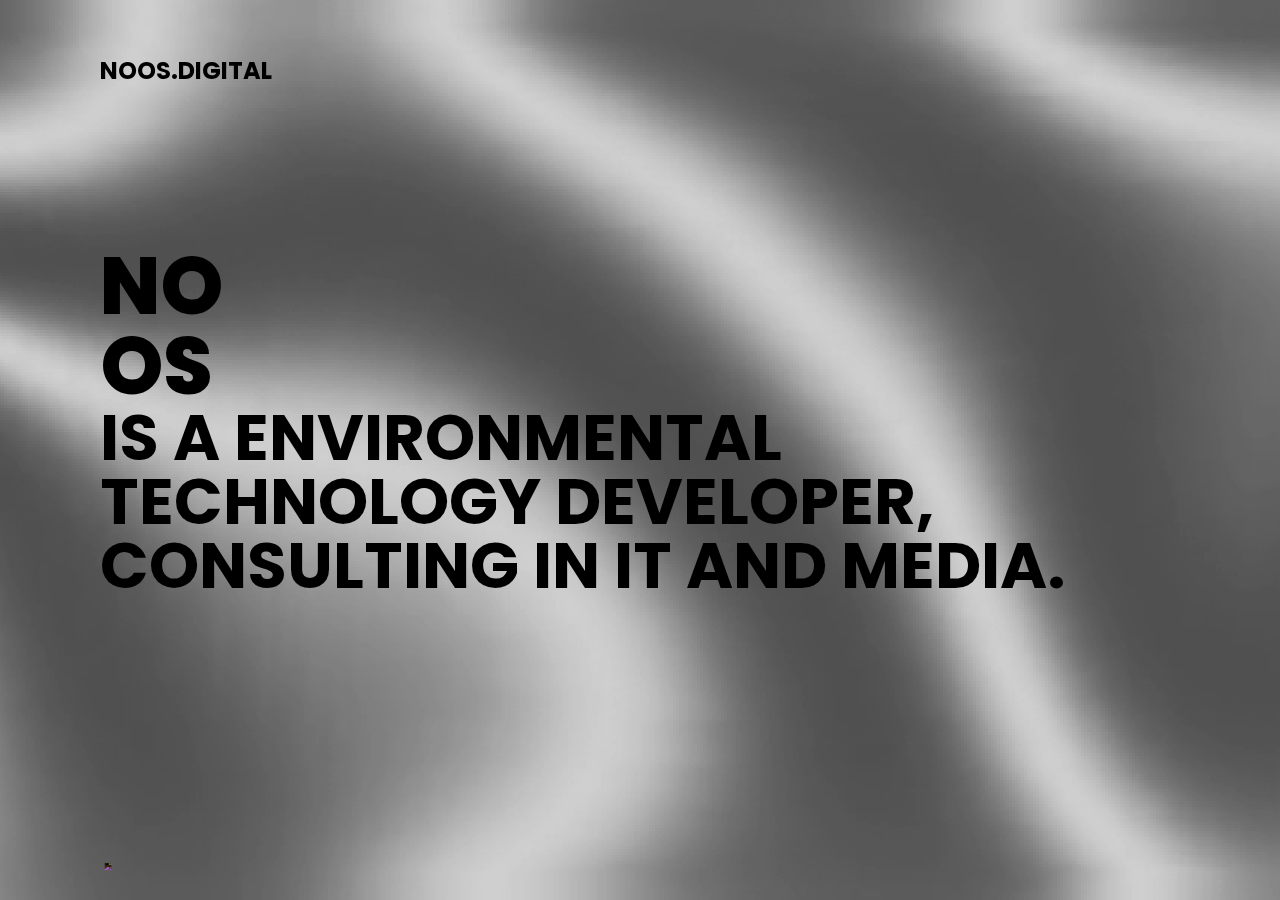
==== index.html @ e310c462 "Update index.html" ====
<!DOCTYPE html>
<html lang="en">
<head>
  <meta charset="UTF-8">
  <title>noos.digital</title>
  <link rel="stylesheet" href="./style.css">
    <!-- favicon -->
  <link rel="apple-touch-icon" sizes="57x57" href="/apple-icon-57x57.png">
<link rel="apple-touch-icon" sizes="60x60" href="/apple-icon-60x60.png">
<link rel="apple-touch-icon" sizes="72x72" href="/apple-icon-72x72.png">
<link rel="apple-touch-icon" sizes="76x76" href="/apple-icon-76x76.png">
<link rel="apple-touch-icon" sizes="114x114" href="/apple-icon-114x114.png">
<link rel="apple-touch-icon" sizes="120x120" href="/apple-icon-120x120.png">
<link rel="apple-touch-icon" sizes="144x144" href="/apple-icon-144x144.png">
<link rel="apple-touch-icon" sizes="152x152" href="/apple-icon-152x152.png">
<link rel="apple-touch-icon" sizes="180x180" href="/apple-icon-180x180.png">
<link rel="icon" type="image/png" sizes="192x192"  href="/android-icon-192x192.png">
<link rel="icon" type="image/png" sizes="32x32" href="/favicon-32x32.png">
<link rel="icon" type="image/png" sizes="96x96" href="/favicon-96x96.png">
<link rel="icon" type="image/png" sizes="16x16" href="/favicon-16x16.png">
<link rel="manifest" href="/manifest.json">
<meta name="msapplication-TileColor" content="#ffffff">
<meta name="msapplication-TileImage" content="/ms-icon-144x144.png">
<meta name="theme-color" content="#ffffff">
<!-- favicon -->
</head>
<body>
  <!-- partial:index.partial.html -->
  <!-- Video Source -->
  <!-- https://www.pexels.com/video/aerial-view-of-beautiful-resort-2169880/ -->
  <section class="showcase">
    <header>
      <h2 class="logo">noos.digital</h2>
      <div class="toggle"></div>
    </header>
    <video src="/video.mp4" muted loop autoplay playsinline nocontrols>
      <source src="/video.webm" type="video/webm">
      <source src="/video.ogg" type="video/ogg">
      <source src="/video.mp4" type="video/mp4">
      <source src="/video.mov" type="video/mov">

    </video>
    <div class="overlay"></div>
    <div class="text">
      <h2>No<br>Os</h2>
      <h3>Is a environmental technology developer, consulting in IT and media.</h3>
      <p></p>
      <a href="#"></a>
    </div>
    <ul class="social">
      <li><a href="#"><img src="https://i.ibb.co/Wnxq2Nq/twitter.png"></a></li>
      <!---"
      <li><a href="#"><img src="https://i.ibb.co/x7P24fL/facebook.png"></a></li>
      <li><a href="#"><img src="https://i.ibb.co/ySwtH4B/instagram.png"></a></li>
      "--->
    </ul>
  </section>
  <div class="menu">
    <ul>
      <li><a href="#">NOOS d.o.o.</a></li>
      <li><a href="#">PhD Maksim Tuzhikov</a></li>
      <!---" <li><a href="#"></a></li>
      <li><a href="#">Blog</a></li>
      <li><a href="#">Contact</a></li>
      "--->
    </ul>
  </div>
  <!-- partial -->
  <script src="./script.js"></script>
</body>
</html>
---- style.css ----
@import url('https://fonts.googleapis.com/css?family=Poppins:200,300,400,500,600,700,800,900&display=swap');
*
{
  margin: 0;
  padding: 0;
  box-sizing: border-box;
  font-family: 'Poppins', sans-serif;
}
header
{
  position: absolute;
  top: 0;
  left: 0;
  width: 100%;
  padding: 40px 100px;
  z-index: 1000;
  display: flex;
  justify-content: space-between;
  align-items: center;
}
header .logo
{
  color: #black;
  text-transform: uppercase;
  cursor: pointer;
}
.toggle
{
  position: relative;
  width: 60px;
  height: 60px;
  background: url(https://i.ibb.co/HrfVRcx/menu.png);
  background-repeat: no-repeat;
  background-size: 30px;
  background-position: center;
  cursor: pointer;
}
.toggle.active
{
  background: url(https://i.ibb.co/rt3HybH/close.png);
  background-repeat: no-repeat;
  background-size: 25px;
  background-position: center;
  cursor: pointer;
}
.showcase
{
  position: absolute;
  right: 0;
  width: 100%;
  min-height: 100vh;
  padding: 100px;
  display: flex;
  justify-content: space-between;
  align-items: center;
  background: #111;
  transition: 0.5s;
  z-index: 2;
}
.showcase.active
{
  right: 300px;
}

.showcase video
{
  position: absolute;
  top: 0;
  left: 0;
  width: 100%;
  height: 100%;
  object-fit: cover;
  opacity: 0.8;
}
.overlay
{
  position: absolute;
  top: 0;
  left: 0;
  width: 100%;
  height: 100%;
  background: #black;
  mix-blend-mode: overlay;
}
.text
{
  position: relative;
  z-index: 10;
}

.text h2
{
  font-size: 5em;
  font-weight: 800;
  color: #black;
  line-height: 1em;
  text-transform: uppercase;
}
.text h3
{
  font-size: 4em;
  font-weight: 700;
  color: #black;
  line-height: 1em;
  text-transform: uppercase;
}
.text p
{
  font-size: 1.1em;
  color: #black;
  margin: 20px 0;
  font-weight: 400;
  max-width: 700px;
}
.text a
{
  display: inline-block;
  font-size: 1em;
  background: #black;
  padding: 10px 30px;
  text-transform: uppercase;
  text-decoration: none;
  font-weight: 500;
  margin-top: 10px;
  color: #111;
  letter-spacing: 2px;
  transition: 0.2s;
}
.text a:hover
{
  letter-spacing: 6px;
}
.social
{
  position: absolute;
  z-index: 10;
  bottom: 20px;
  display: flex;
  justify-content: center;
  align-items: center;
}
.social li
{
  list-style: none;
}
.social li a
{
  display: inline-block;
  margin-right: 20px;
  filter: invert(1);
  transform: scale(0.5);
  transition: 0.5s;
}
.social li a:hover
{
  transform: scale(0.5) translateY(-15px);
}
.menu
{
  position: absolute;
  top: 0;
  right: 0;
  width: 300px;
  height: 100%;
  display: flex;
  justify-content: center;
  align-items: center;
}
.menu ul
{
  position: relative;
}
.menu ul li
{
  list-style: none;
}
.menu ul li a
{
  text-decoration: none;
  font-size: 24px;
  color: #black;
}
.menu ul li a:hover
{
  color: #black;
}

@media (max-width: 991px)
{
  .showcase,
  .showcase header
  {
    padding: 40px;
  }
  .text h2
  {
    font-size: 3em;
  }
  .text h3
  {
    font-size: 2em;
  }
}
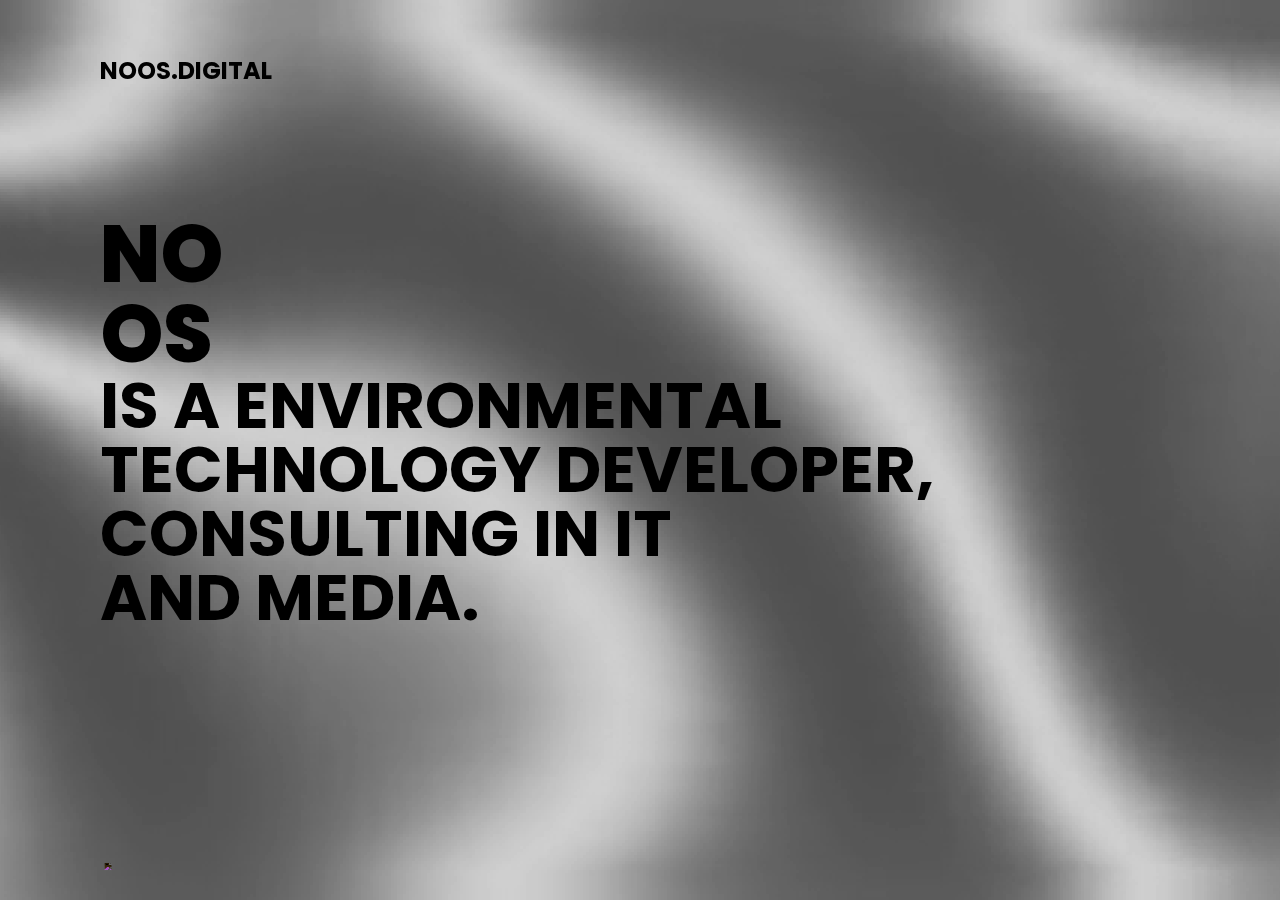
==== commit 0d825715: "Update index.html" ====
--- a/index.html
+++ b/index.html
@@ -4,7 +4,6 @@
   <meta charset="UTF-8">
   <title>noos.digital</title>
   <link rel="stylesheet" href="./style.css">
-    <!-- favicon -->
   <link rel="apple-touch-icon" sizes="57x57" href="/apple-icon-57x57.png">
 <link rel="apple-touch-icon" sizes="60x60" href="/apple-icon-60x60.png">
 <link rel="apple-touch-icon" sizes="72x72" href="/apple-icon-72x72.png">
@@ -22,7 +21,6 @@
 <meta name="msapplication-TileColor" content="#ffffff">
 <meta name="msapplication-TileImage" content="/ms-icon-144x144.png">
 <meta name="theme-color" content="#ffffff">
-<!-- favicon -->
 </head>
 <body>
   <!-- partial:index.partial.html -->
@@ -43,26 +41,18 @@
     <div class="overlay"></div>
     <div class="text">
       <h2>No<br>Os</h2>
-      <h3>Is a environmental technology developer, consulting in IT and media.</h3>
+      <h3>Is a environmental <br> technology developer, <br>consulting in IT <br> and media.</h3>
       <p></p>
       <a href="#"></a>
     </div>
     <ul class="social">
       <li><a href="#"><img src="https://i.ibb.co/Wnxq2Nq/twitter.png"></a></li>
-      <!---"
-      <li><a href="#"><img src="https://i.ibb.co/x7P24fL/facebook.png"></a></li>
-      <li><a href="#"><img src="https://i.ibb.co/ySwtH4B/instagram.png"></a></li>
-      "--->
     </ul>
   </section>
   <div class="menu">
     <ul>
       <li><a href="#">NOOS d.o.o.</a></li>
       <li><a href="#">PhD Maksim Tuzhikov</a></li>
-      <!---" <li><a href="#"></a></li>
-      <li><a href="#">Blog</a></li>
-      <li><a href="#">Contact</a></li>
-      "--->
     </ul>
   </div>
   <!-- partial -->
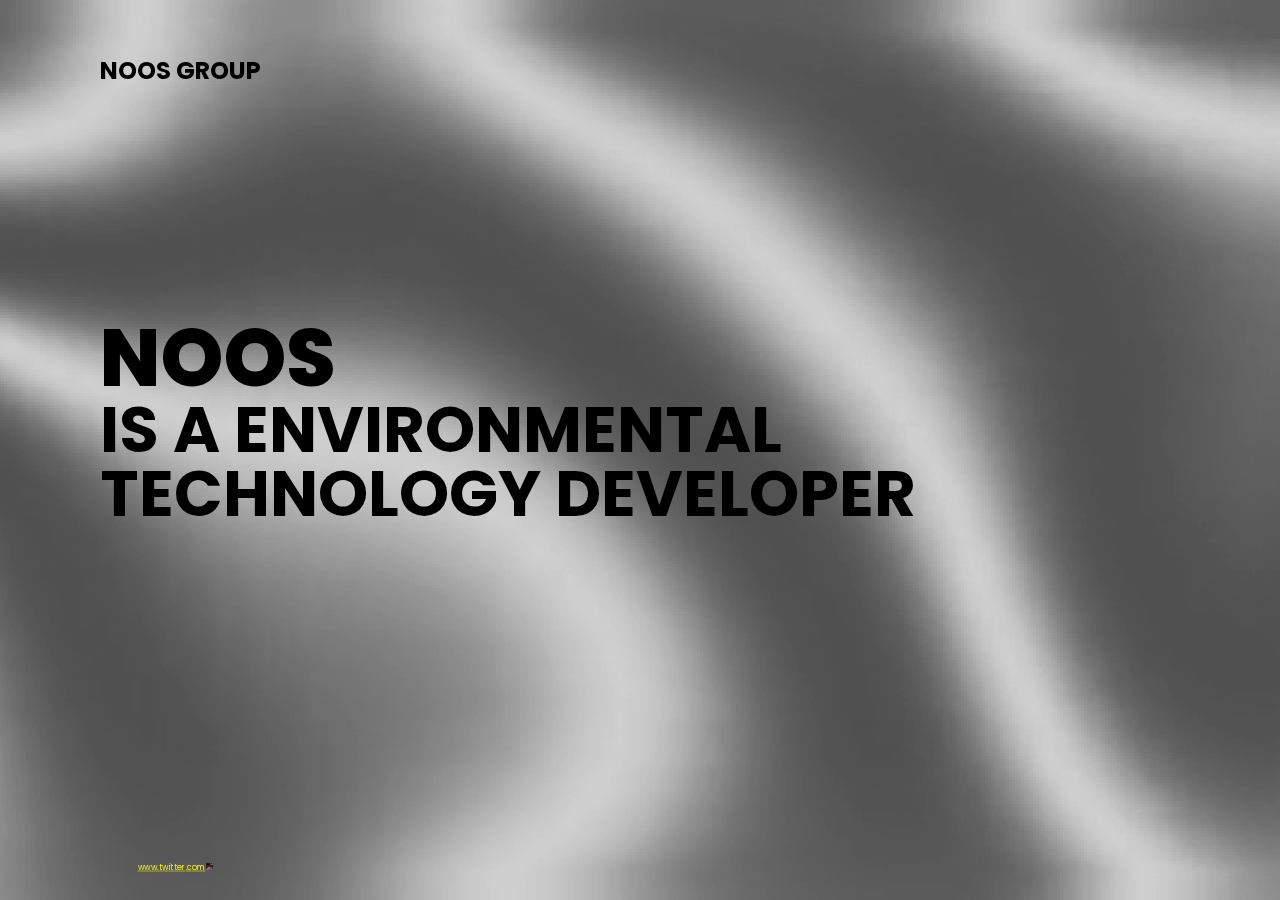
==== commit 770cf2f2: "Update index.html" ====
--- a/index.html
+++ b/index.html
@@ -2,7 +2,7 @@
 <html lang="en">
 <head>
   <meta charset="UTF-8">
-  <title>noos.digital</title>
+  <title>Noos Group</title>
   <link rel="stylesheet" href="./style.css">
   <link rel="apple-touch-icon" sizes="57x57" href="/apple-icon-57x57.png">
 <link rel="apple-touch-icon" sizes="60x60" href="/apple-icon-60x60.png">
@@ -28,7 +28,7 @@
   <!-- https://www.pexels.com/video/aerial-view-of-beautiful-resort-2169880/ -->
   <section class="showcase">
     <header>
-      <h2 class="logo">noos.digital</h2>
+      <h2 class="logo">Noos Group</h2>
       <div class="toggle"></div>
     </header>
     <video src="/video.mp4" muted loop autoplay playsinline nocontrols>
@@ -40,19 +40,21 @@
     </video>
     <div class="overlay"></div>
     <div class="text">
-      <h2>No<br>Os</h2>
-      <h3>Is a environmental <br> technology developer, <br>consulting in IT <br> and media.</h3>
+      <h2>Noos</h2>
+      <h3>Is a environmental technology developer</h3>
       <p></p>
       <a href="#"></a>
     </div>
     <ul class="social">
-      <li><a href="#"><img src="https://i.ibb.co/Wnxq2Nq/twitter.png"></a></li>
+      <li><a href="#">www.twitter.com<img src="https://i.ibb.co/Wnxq2Nq/twitter.png"></a></li>
     </ul>
   </section>
   <div class="menu">
     <ul>
-      <li><a href="#">NOOS d.o.o.</a></li>
-      <li><a href="#">PhD Maksim Tuzhikov</a></li>
+      <li><a href="#">About</a></li>
+      <li><a href="#">Headquarter</a></li>
+      <li><a href="#">Blog</a></li>
+      <li><a href="#">Contact</a></li>
     </ul>
   </div>
   <!-- partial -->
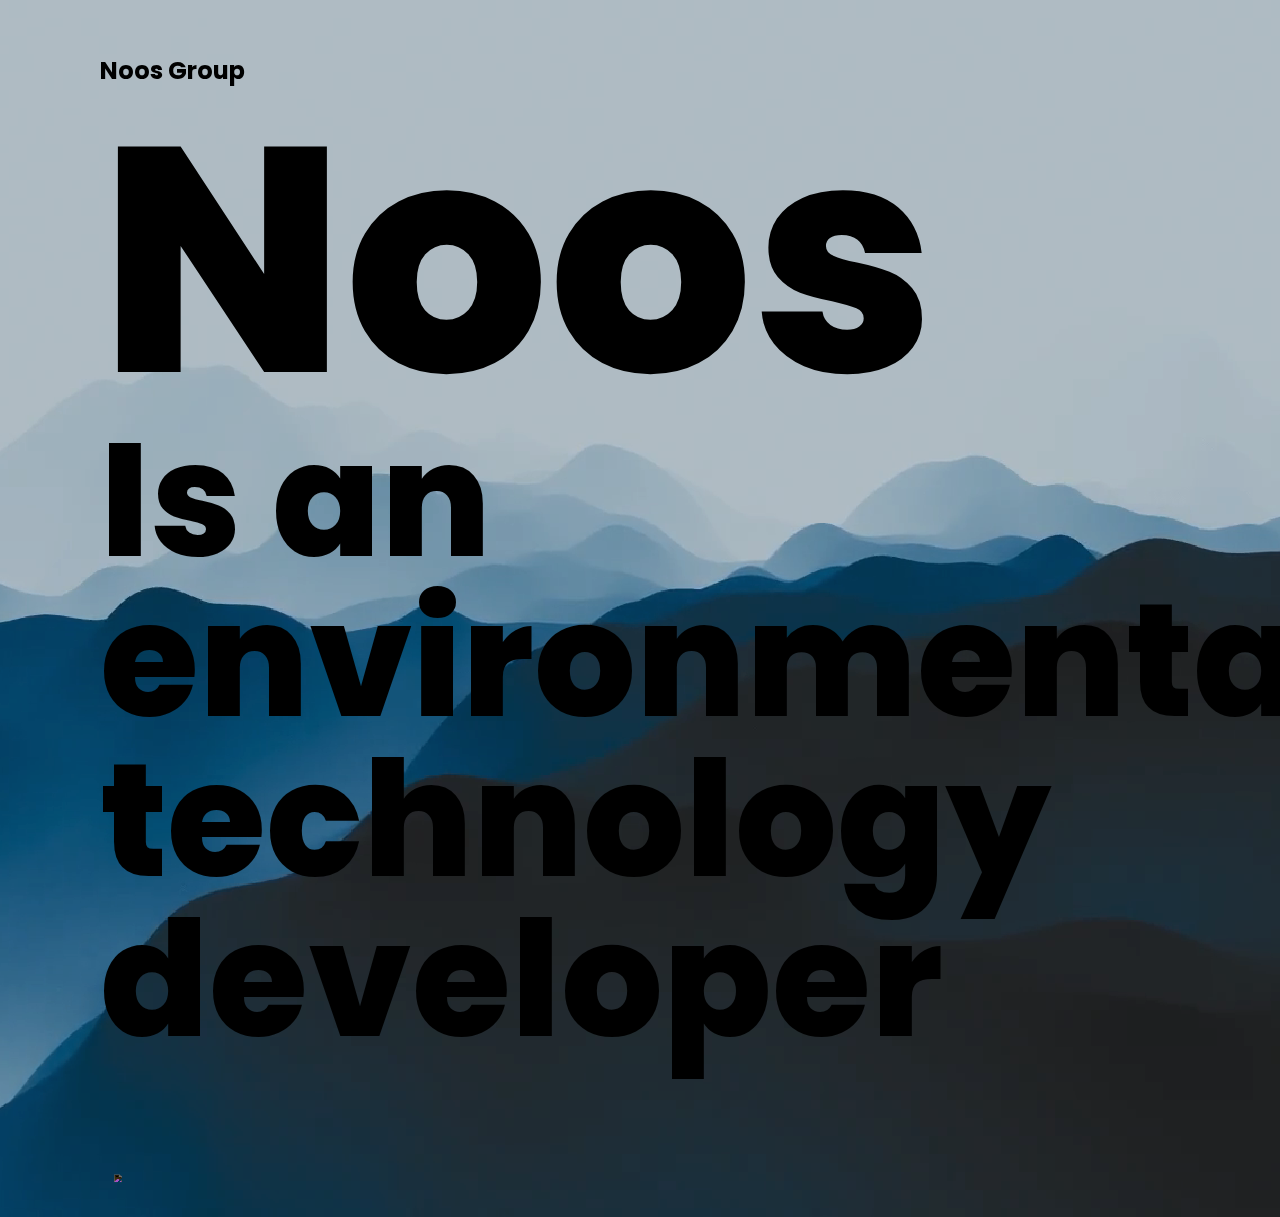
==== commit b39f39ce: "/headquarter" ====
--- a/index.html
+++ b/index.html
@@ -4,6 +4,14 @@
   <meta charset="UTF-8">
   <title>Noos Group</title>
   <link rel="stylesheet" href="./style.css">
+
+  <meta property="og:title" content="Noos Group" />
+  <meta property="og:description" content="Is an environmental technology developer" />
+  <meta property="og:image" content="/cover.jpg" />
+  <meta property="og:url" content="noos.dogital" />
+  <meta property="og:type" content="website" />
+
+
   <link rel="apple-touch-icon" sizes="57x57" href="/apple-icon-57x57.png">
 <link rel="apple-touch-icon" sizes="60x60" href="/apple-icon-60x60.png">
 <link rel="apple-touch-icon" sizes="72x72" href="/apple-icon-72x72.png">
@@ -41,20 +49,20 @@
     <div class="overlay"></div>
     <div class="text">
       <h2>Noos</h2>
-      <h3>Is a environmental technology developer</h3>
+      <h3>Is an environmental technology developer</h3>
       <p></p>
       <a href="#"></a>
     </div>
     <ul class="social">
-      <li><a href="#">www.twitter.com<img src="https://i.ibb.co/Wnxq2Nq/twitter.png"></a></li>
+      <li><a href="www.twitter.com"><img src="https://i.ibb.co/Wnxq2Nq/twitter.png"></a></li>
     </ul>
   </section>
   <div class="menu">
     <ul>
-      <li><a href="#">About</a></li>
-      <li><a href="#">Headquarter</a></li>
-      <li><a href="#">Blog</a></li>
-      <li><a href="#">Contact</a></li>
+      <li><a href="/headquarter">About</a></li>
+      <li><a href="/headquarter">Headquarter</a></li>
+      <li><a href="/headquarter">Blog</a></li>
+      <li><a href="/headquarter">Contact</a></li>
     </ul>
   </div>
   <!-- partial -->
--- a/style.css
+++ b/style.css
@@ -21,7 +21,7 @@
 header .logo
 {
   color: #black;
-  text-transform: uppercase;
+  text-transform: none;
   cursor: pointer;
 }
 .toggle
@@ -90,23 +90,23 @@
 
 .text h2
 {
-  font-size: 5em;
+  font-size: 20em;
   font-weight: 800;
   color: #black;
   line-height: 1em;
-  text-transform: uppercase;
+  text-transform: none;
 }
 .text h3
 {
-  font-size: 4em;
-  font-weight: 700;
+  font-size: 10em;
+  font-weight: 800;
   color: #black;
   line-height: 1em;
-  text-transform: uppercase;
+  text-transform: none;
 }
 .text p
 {
-  font-size: 1.1em;
+  font-size: 1em;
   color: #black;
   margin: 20px 0;
   font-weight: 400;
@@ -118,17 +118,18 @@
   font-size: 1em;
   background: #black;
   padding: 10px 30px;
-  text-transform: uppercase;
+  text-transform: none;
   text-decoration: none;
   font-weight: 500;
   margin-top: 10px;
-  color: #111;
+  color: #black;
   letter-spacing: 2px;
   transition: 0.2s;
 }
 .text a:hover
 {
   letter-spacing: 6px;
+  color: #black;
 }
 .social
 {
@@ -142,6 +143,7 @@
 .social li
 {
   list-style: none;
+  color: #black;
 }
 .social li a
 {
@@ -150,10 +152,12 @@
   filter: invert(1);
   transform: scale(0.5);
   transition: 0.5s;
+  color: #black;
 }
 .social li a:hover
 {
   transform: scale(0.5) translateY(-15px);
+  color: #black;
 }
 .menu
 {
@@ -165,19 +169,22 @@
   display: flex;
   justify-content: center;
   align-items: center;
+  color: #black;
 }
 .menu ul
 {
   position: relative;
+  color: #black;
 }
 .menu ul li
 {
   list-style: none;
+  color: #black;
 }
 .menu ul li a
 {
   text-decoration: none;
-  font-size: 24px;
+  font-size: 25px;
   color: #black;
 }
 .menu ul li a:hover
@@ -194,10 +201,41 @@
   }
   .text h2
   {
-    font-size: 3em;
+    font-size: 20em;
+    color: #black;
   }
   .text h3
   {
-    font-size: 2em;
+    font-size: 10em;
+    color: #black;
   }
 }
+
+/* Общий стиль для всех ссылок */
+a {
+  color: black; /* цвет текста ссылок */
+  background-color: transparent; /* цвет фона ссылок */
+  text-decoration: none; /* подчеркивание текста ссылок */
+  border: none; /* убираем рамку у ссылок */
+}
+
+/* Изменение цвета текста ссылок при наведении курсора мыши */
+a:hover {
+  color: black;
+}
+
+
+/* Изменение стиля подчеркивания для ссылок */
+a {
+  text-decoration: none; /* отменяем подчеркивание */
+}
+
+a:hover {
+  text-decoration: none; /* добавляем подчеркивание при наведении курсора мыши */
+}
+
+/* Изменение стиля рамки для ссылок */
+a {
+  border: 0px solid black;
+  padding: 5px 10px; /* добавляем отступы, чтобы ссылки были более читабельны */
+}
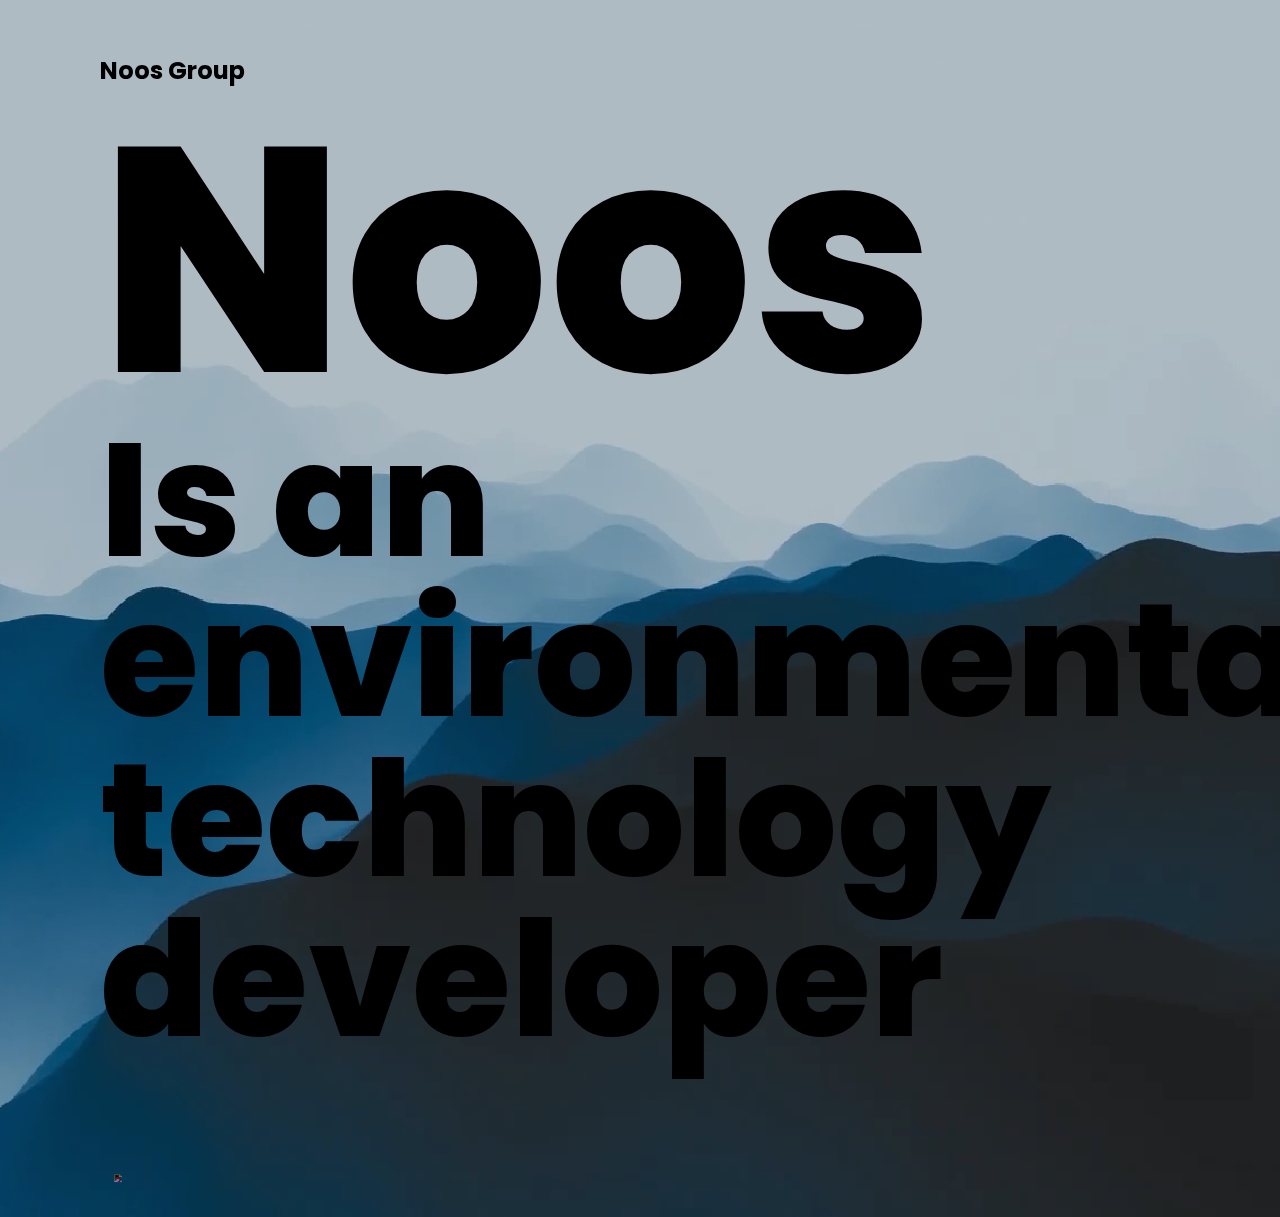
==== commit a8f0c751: "Update index.html" ====
--- a/index.html
+++ b/index.html
@@ -59,10 +59,10 @@
   </section>
   <div class="menu">
     <ul>
-      <li><a href="/headquarter">About</a></li>
+      <li><a href="/about">About</a></li>
       <li><a href="/headquarter">Headquarter</a></li>
-      <li><a href="/headquarter">Blog</a></li>
-      <li><a href="/headquarter">Contact</a></li>
+      <li><a href="www.twitter.com">Blog</a></li>
+      <li><a href="/contact">Contact</a></li>
     </ul>
   </div>
   <!-- partial -->
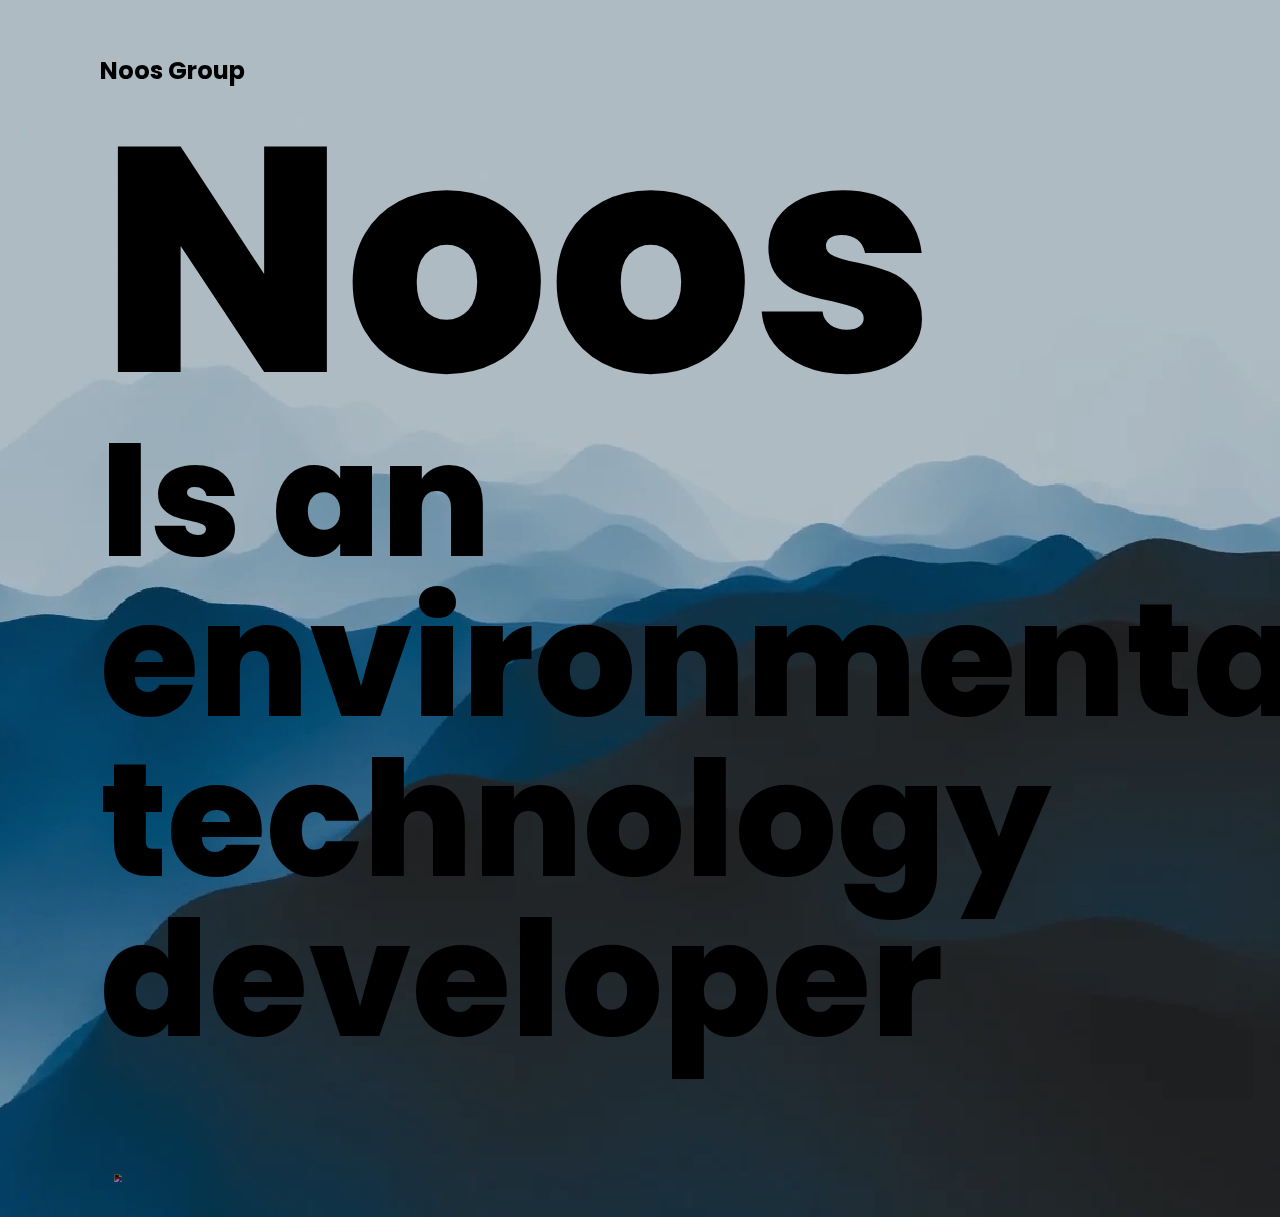
==== commit bb9e0472: "Blog" ====
--- a/index.html
+++ b/index.html
@@ -61,7 +61,7 @@
     <ul>
       <li><a href="/about">About</a></li>
       <li><a href="/headquarter">Headquarter</a></li>
-      <li><a href="www.twitter.com">Blog</a></li>
+      <li><a href="/blog">Blog</a></li>
       <li><a href="/contact">Contact</a></li>
     </ul>
   </div>
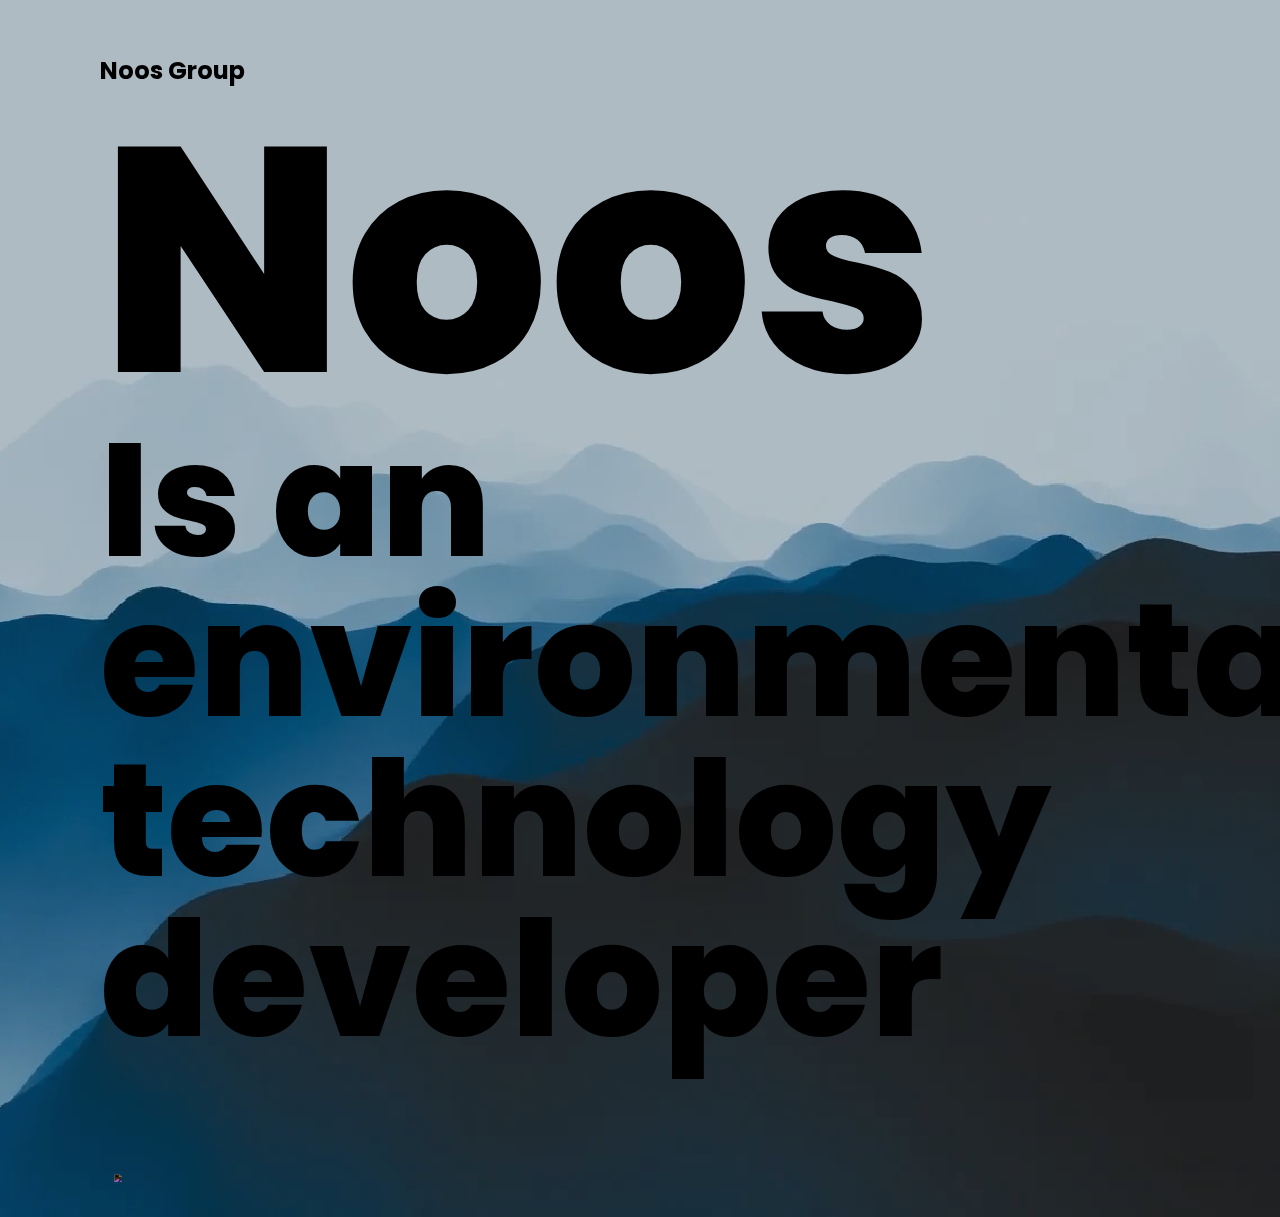
==== commit d7816c6c: "Update index.html" ====
--- a/index.html
+++ b/index.html
@@ -1,6 +1,16 @@
 <!DOCTYPE html>
 <html lang="en">
 <head>
+  <!-- Google tag (gtag.js) -->
+<script async src="https://www.googletagmanager.com/gtag/js?id=G-8GGF4FERVG"></script>
+<script>
+  window.dataLayer = window.dataLayer || [];
+  function gtag(){dataLayer.push(arguments);}
+  gtag('js', new Date());
+
+  gtag('config', 'G-8GGF4FERVG');
+</script>
+
   <meta charset="UTF-8">
   <title>Noos Group</title>
   <link rel="stylesheet" href="./style.css">
@@ -29,6 +39,36 @@
 <meta name="msapplication-TileColor" content="#ffffff">
 <meta name="msapplication-TileImage" content="/ms-icon-144x144.png">
 <meta name="theme-color" content="#ffffff">
+  
+  
+  <script type="application/ld+json">
+{
+  "@context": "https://schema.org/", 
+  "@type": "BreadcrumbList", 
+  "itemListElement": [{
+    "@type": "ListItem", 
+    "position": 1, 
+    "name": "About",
+    "item": "https://noos.digital/about"  
+  },{
+    "@type": "ListItem", 
+    "position": 2, 
+    "name": "Heaquarter",
+    "item": "https://noos.digital/headquarter"  
+  },{
+    "@type": "ListItem", 
+    "position": 3, 
+    "name": "Blog",
+    "item": "https://noos.digital/blog"  
+  },{
+    "@type": "ListItem", 
+    "position": 4, 
+    "name": "Contact",
+    "item": "https://noos.digital/contact"  
+  }]
+}
+</script>
+  
 </head>
 <body>
   <!-- partial:index.partial.html -->
@@ -54,7 +94,7 @@
       <a href="#"></a>
     </div>
     <ul class="social">
-      <li><a href="www.twitter.com"><img src="https://i.ibb.co/Wnxq2Nq/twitter.png"></a></li>
+      <li><a href="https://twitter.com/home"><img src="https://i.ibb.co/Wnxq2Nq/twitter.png"></a></li>
     </ul>
   </section>
   <div class="menu">
